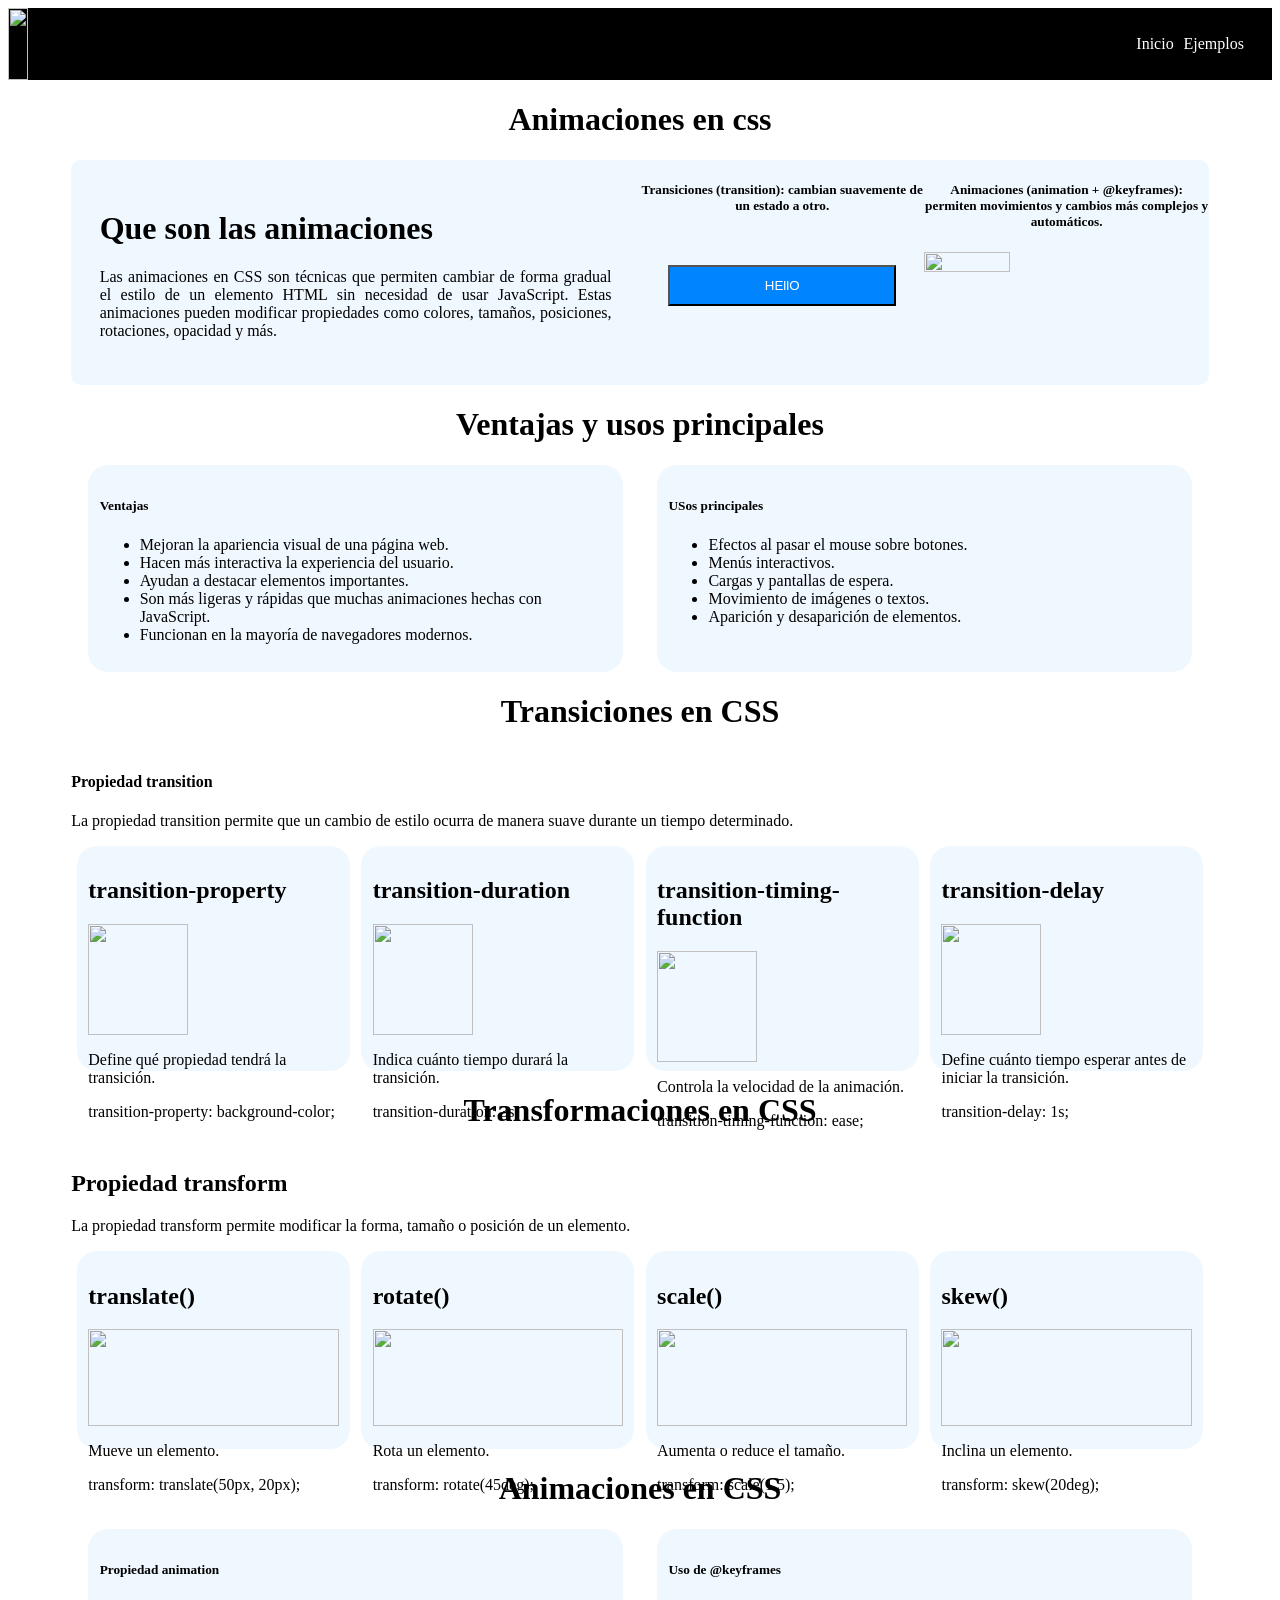
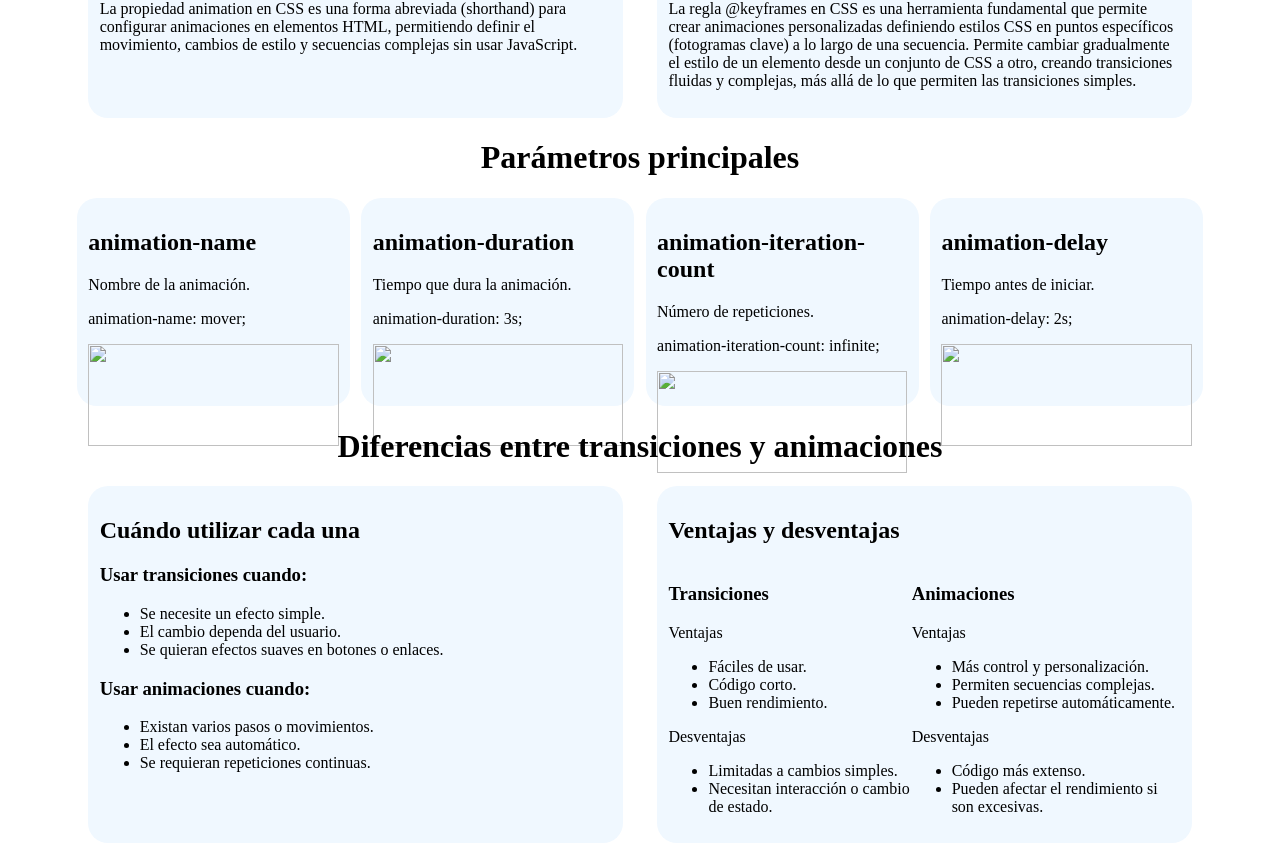
==== index.html @ 1123d7da "proyecto animaciones" ====
<!DOCTYPE html>
<html lang="en">
<head>
    <meta charset="UTF-8">
    <meta name="viewport" content="width=device-width, initial-scale=1.0">
    <title>Document</title>
    <link rel="stylesheet" href="css/index.css">
    <link rel="stylesheet" href="css/barraPie.css">
</head>
<body>
    <header>
    </header> 

    <nav>
        <div class="barra">
            <div class="img-barra">
                <img src="https://cdn.pixabay.com/photo/2017/08/05/11/16/logo-2582747_1280.png" alt="">
            </div>
            <div class="enlaces ">
                <a href="">Inicio </a>
                <a href="">Ejemplos</a>
            </div>
        </div>
    </nav>

    <main>
        <div class="cont-prin"> 
            <div>
                <h1>Animaciones en css </h1>
            </div>
            <div class="animaciones">
                <div class="ani-tex" > 
                    <h1>Que son las animaciones </h1>
                    <p>Las animaciones en CSS son técnicas que permiten cambiar de forma gradual el estilo de un elemento HTML sin necesidad de usar JavaScript. Estas animaciones pueden modificar propiedades como colores, tamaños, posiciones, rotaciones, opacidad y más.</p>
                </div>
                <div class="ani-tran">
                    <h5>Transiciones (transition): cambian suavemente de un estado a otro.</h5>
                    <div class="btn">
                        <button>
                            HEllO
                        </button>
                    </div>
                </div>
                <div class="ani-anima">
                    <h5>Animaciones (animation + @keyframes): permiten movimientos y cambios más complejos y automáticos.</h5>
                    <div class="ani-caja">
                        <img src="https://cdn.pixabay.com/photo/2017/08/05/11/16/logo-2582747_1280.png" alt="">
                   </div>
                </div>
            </div>

            <div>
                <h1>Ventajas y usos principales</h1>
            </div>

            <div class="prin-ven-u">

                <div class="ven-u">
                    <div class="ven-u-tit "> 
                        <h5>Ventajas</h5>
                    </div>
                    <div class="ven-u-con"> 
                        <ul>
                            <li>Mejoran la apariencia visual de una página web.</li>
                            <li>Hacen más interactiva la experiencia del usuario.</li>
                            <li>Ayudan a destacar elementos importantes.</li>
                            <li>Son más ligeras y rápidas que muchas animaciones hechas con JavaScript.</li>
                            <li>Funcionan en la mayoría de navegadores modernos.</li>
                        </ul>
                    </div>
                </div>
                <div class="ven-u">
                    <div class="ven-u-tit"> 
                        <h5>USos principales</h5>
                    </div>
                    <div class="ven-u-con"> 
                        <ul>
                            <li>Efectos al pasar el mouse sobre botones.</li>
                            <li>Menús interactivos.</li>
                            <li>Cargas y pantallas de espera.</li>
                            <li>Movimiento de imágenes o textos.</li>
                            <li>Aparición y desaparición de elementos.</li>
                        </ul>
                    </div>
                </div>
            </div>

            <div>
                <h1>Transiciones en CSS</h1>
            </div>
            <div style="width: 100%;">
                <div>
                    <h4>Propiedad transition</h4>
                    <p>La propiedad transition permite que un cambio de estilo ocurra de manera suave durante un tiempo determinado.</p>
                </div>
                <div class="transi">
                    
                    <div class="transi-cont">
                        <h2>transition-property</h2>
                        <div class="proferty-tran">
                            <img src="https://encrypted-tbn0.gstatic.com/images?q=tbn:ANd9GcSa1c2fd4iXdA6HWvLmZ6IfY1iq05l44k8IjQ&s" alt="">
                        </div>
                        <p>Define qué propiedad tendrá la transición.</p>
                        <p>transition-property: background-color;</p>
                    </div>
                    <div class="transi-cont">
                        <h2>transition-duration</h2>
                        <div class="du-tran">
                            <img src="https://coursework.vschool.io/content/images/size/w2000/2016/08/transition_example2.png" alt="">
                        </div>
                        <p>Indica cuánto tiempo durará la transición.</p>
                        <p>transition-duration: 3s;</p>
                    </div>
                    <div class="transi-cont">
                        <h2>transition-timing-function</h2>
                        <div class="timing-tran">
                            <img src="https://behind-the-scenes.net/wp-content/uploads/transition-timing-functions-all.jpg" alt="">
                        </div>
                        <p>Controla la velocidad de la animación.</p>
                        <p>transition-timing-function: ease;</p>
                    </div>
                    <div class="transi-cont">
                        <h2>transition-delay</h2>
                        <div class="delay-tran">
                            <img src="https://media.geeksforgeeks.org/wp-content/uploads/transition-delay2.png" alt="">
                        </div>
                        <p>Define cuánto tiempo esperar antes de iniciar la transición.</p>
                        <p>transition-delay: 1s;</p>
                    </div>
                </div>
            </div>

            <div>
                <h1>Transformaciones en CSS</h1>
            </div>
            <div style="width: 100%;">
                <div>
                    <h2>Propiedad transform</h2>
                    <p>La propiedad transform permite modificar la forma, tamaño o posición de un elemento.</p>
                </div>
                <div class="transi">
                    
                    <div class="transi-cont">
                        <h2>translate()</h2>
                        <div>
                            <img src="https://developer.mozilla.org/pt-BR/docs/Web/CSS/Reference/Values/transform-function/translate/translate.png" alt="">
                        </div>
                        <p>Mueve un elemento.</p>
                        <p>transform: translate(50px, 20px);</p>
                    </div>
                    <div class="transi-cont">
                        <h2>rotate()</h2>
                        <div>
                            <img src="https://encrypted-tbn0.gstatic.com/images?q=tbn:ANd9GcSuj7-1beZ3WI9jXUI9XyvzztbLkv0g6Fiiow&s" alt="">
                        </div>
                        <p>Rota un elemento.</p>
                        <p>transform: rotate(45deg);</p>
                    </div>
                    <div class="transi-cont">
                        <h2>scale()</h2>
                        <div>
                            <img src="https://developer.mozilla.org/pt-BR/docs/Web/CSS/Reference/Values/transform-function/scale/scale.png" alt="">
                        </div>
                        <p>Aumenta o reduce el tamaño.</p>
                        <p>transform: scale(1.5);</p>
                    </div>
                    <div class="transi-cont">
                        <h2>skew()</h2>
                        <div>
                            <img src="https://global.discourse-cdn.com/freecodecamp/original/3X/2/0/206931c1d08fc77c8a42967bc4754ca6df0565fa.png" alt="">
                        </div>
                        <p>Inclina un elemento.</p>
                        <p>transform: skew(20deg);</p>
                    </div>
                </div>
            </div>

            <div>
                <h1>Animaciones en CSS</h1>
            </div>

            <div class="prin-ven-u">

                <div class="ven-u">
                    <div class="ven-u-tit "> 
                        <h5>Propiedad animation</h5>
                    </div>
                    <div class="ven-u-con"> 
                        <p>La propiedad animation en CSS es una forma abreviada (shorthand) para configurar animaciones en elementos HTML, 
                            permitiendo definir el movimiento, cambios de estilo y secuencias complejas sin usar JavaScript.</p>
                    </div>
                </div>
                <div class="ven-u">
                    <div class="ven-u-tit"> 
                        <h5>Uso de @keyframes</h5>
                    </div>
                    <div class="ven-u-con"> 
                        <p>La regla @keyframes en CSS es una herramienta fundamental que permite crear animaciones personalizadas definiendo 
                            estilos CSS en puntos específicos (fotogramas clave) a lo largo de una secuencia. Permite cambiar gradualmente el 
                            estilo de un elemento desde un conjunto de CSS a otro, creando transiciones fluidas y complejas, más allá de lo que permiten las transiciones simples. </p>
                    </div>
                </div>
            </div>

             <div>
                <h1>Parámetros principales</h1>
            </div>
            <div style="width: 100%;">
                <div class="transi">
                    
                    <div class="transi-cont">
                        <h2>animation-name</h2>
                        <p>Nombre de la animación.</p>
                        <p>animation-name: mover;</p>
                        <div>
                            <img src="https://tillitsdone.com/css_property_cover/css-property-animation-name.png" alt="">
                        </div>
                    </div>
                    <div class="transi-cont">
                        <h2>animation-duration</h2>
                        <p>Tiempo que dura la animación.</p>
                        <p>animation-duration: 3s;</p>
                          <div>
                            <img src="https://blog.hubspot.com/hs-fs/hubfs/CSS%20animation-duration%20property%20set%20to%20three%20different%20values%20.gif?width=600&name=CSS%20animation-duration%20property%20set%20to%20three%20different%20values%20.gif" alt="">
                        </div>
                    </div>
                    <div class="transi-cont">
                        <h2>animation-iteration-count</h2>
                        <p>Número de repeticiones.</p>
                        <p>animation-iteration-count: infinite;</p>
                        <div>
                            <img src="https://raw.githubusercontent.com/Codecademy/docs/main/media/css-animation-iteration-count-fade.gif" alt="">
                        </div>
                    </div>
                    <div class="transi-cont">
                        <h2>animation-delay</h2>
                        <p>Tiempo antes de iniciar.</p>
                        <p>animation-delay: 2s;</p>
                        <div>
                            <img src="https://media2.dev.to/dynamic/image/width=800%2Cheight=%2Cfit=scale-down%2Cgravity=auto%2Cformat=auto/https%3A%2F%2Fcdn.hashnode.com%2Fres%2Fhashnode%2Fimage%2Fupload%2Fv1615725562493%2FLZQGlTAlW.gif" alt="">
                        </div>
                    </div>
                </div>
            </div>


             <div>
                <h1>Diferencias entre transiciones y animaciones</h1>
            </div>

            <div class="prin-ven-u">

                <div class="ven-u">
                    <div class="ven-u-tit "> 
                        <h2>Cuándo utilizar cada una</h2>
                    </div>
                    <div class="ven-u-con"> 
                        <h3>Usar transiciones cuando:</h3>
                        <ul>
                            <li>Se necesite un efecto simple.</li>
                            <li>El cambio dependa del usuario.</li>
                            <li>Se quieran efectos suaves en botones o enlaces.</li>
                        </ul>
                    </div>
                    <div class="ven-u-con"> 
                        <h3>Usar animaciones cuando:</h3>
                        <ul>
                            <li>Existan varios pasos o movimientos.</li>
                            <li>El efecto sea automático.</li>
                            <li>Se requieran repeticiones continuas.</li>
                        </ul>
                    </div>
                </div>

                <div class="ven-u">
                    <div class="ven-u-tit "> 
                        <h2>Ventajas y desventajas</h2>
                    </div>
                    <div class="ven-des"> 
                        <div class="ven-u-con"> 
                            <h3>Transiciones</h3>
                            <p>Ventajas</p>
                            <ul>
                                <li>Fáciles de usar.</li>
                                <li>Código corto.</li>
                                <li>Buen rendimiento.</li>
                            </ul>
                            <p>Desventajas</p>
                            <ul>
                                <li>Limitadas a cambios simples.</li>
                                <li>Necesitan interacción o cambio de estado.</li>
                            </ul>
                        </div>
                        <div class="ven-u-con"> 
                            <h3>Animaciones</h3>
                            <p>Ventajas</p>
                            <ul>
                                <li>Más control y personalización.</li>
                                <li>Permiten secuencias complejas.</li>
                                <li>Pueden repetirse automáticamente.</li>
                            </ul>
                            <p>Desventajas</p>
                            <ul>
                                <li>Código más extenso.</li>
                                <li>Pueden afectar el rendimiento si son excesivas.</li>
                            </ul>
                        </div>
                    </div>
                </div>


                
                
            </div>



        </div>
        




    </main>

    <footer>

    </footer>
</body>
</html>
---- css/index.css ----
main{
    display: flex;
    justify-content: center;
}
.cont-prin{
    width: 90%;
    display: flex;
    flex-direction: column;
    align-items: center;
}

.animaciones{
    border-radius: 10px;
    background-color: aliceblue;
    display: grid;
    grid-template-columns: 2fr 1fr 1fr ;
}
.ani-tex{
    padding: 5%;
    text-align: justify;
}
.ani-tran{
    text-align: center;
}
.btn{
    padding: 10%;
    display: flex;
    flex-direction: column;
    justify-content: center;
}
.btn button{
    background-color: rgb(0, 132, 255);
    color: white;
    padding: 5%;
}
.btn button:hover{
    background-color: brown;
}

.ani-anima{
    text-align: center;
}
.ani-caja{
    width: 30%;
    animation: mover 3s infinite;
}
@keyframes mover {
    from{
        transform: translate();
    }
    to{
        transform:translateX(235%)
    }    
}
.ani-caja img{
    width: 100%;
    height: 100%;
}

.prin-ven-u{
    width: 100%;
    display: flex;
    flex-direction: row;
    justify-content: space-around;
}

.ven-u{
    border-radius: 20px;
    width: 45%;
    background-color: aliceblue;
    padding: 1%;
}

.transi{
    display: flex;
    flex-direction: row;
    justify-content: space-around;
    width: 100%;

}
.transi-cont{
    width: 22%;
    border-radius: 20px;
    background-color: aliceblue;
    padding: 1%;
}

.transi-cont p{
    font-size: 1rem;
}
.transi-cont div{
    height: 55%;
}
.transi-cont img{
    width: 100%;
    height: 100%;
}
.ven-des{
    display: flex;
    flex-direction: row;
}

/*Animaciones */
.proferty-tran {
    width: 100px;
    transition-property: width;
    transition-duration: 1s;
}
.proferty-tran:hover {
    width: 100%;
}

.du-tran {
    width: 100px;
    transition-property: width;
    transition-duration: 3s;
}
.du-tran:hover {
    width: 100%;
}


.timing-tran {
    width: 100px;
    transition-property: width;
    transition-duration: 2s;
    transition-timing-function: ease;
}
.timing-tran:hover {
    width: 100%;
}



.delay-tran {
    width: 100px;
    transition-property: width;
    transition-duration: 1s;
    transition-delay: trasform 2s;
}
.delay-tran:hover {
    width: 100%;
}
---- css/barraPie.css ----
.barra{
    background-color: black;
    height: 8vh;
    display: flex;
    flex-direction: row;
    align-items: center;
    justify-content: space-between;
   
}
.img-barra{
    height: 100%;
}
.img-barra img{
    width: 100%;
    height: 100%
}
.enlaces {
    margin: 0 3% 0 0;
    display: flex;
    flex-direction: row;
    justify-content: space-around; 
}
.enlaces a{
    margin: 0 10% 0 0;
    color: white;
    text-decoration: none;
}
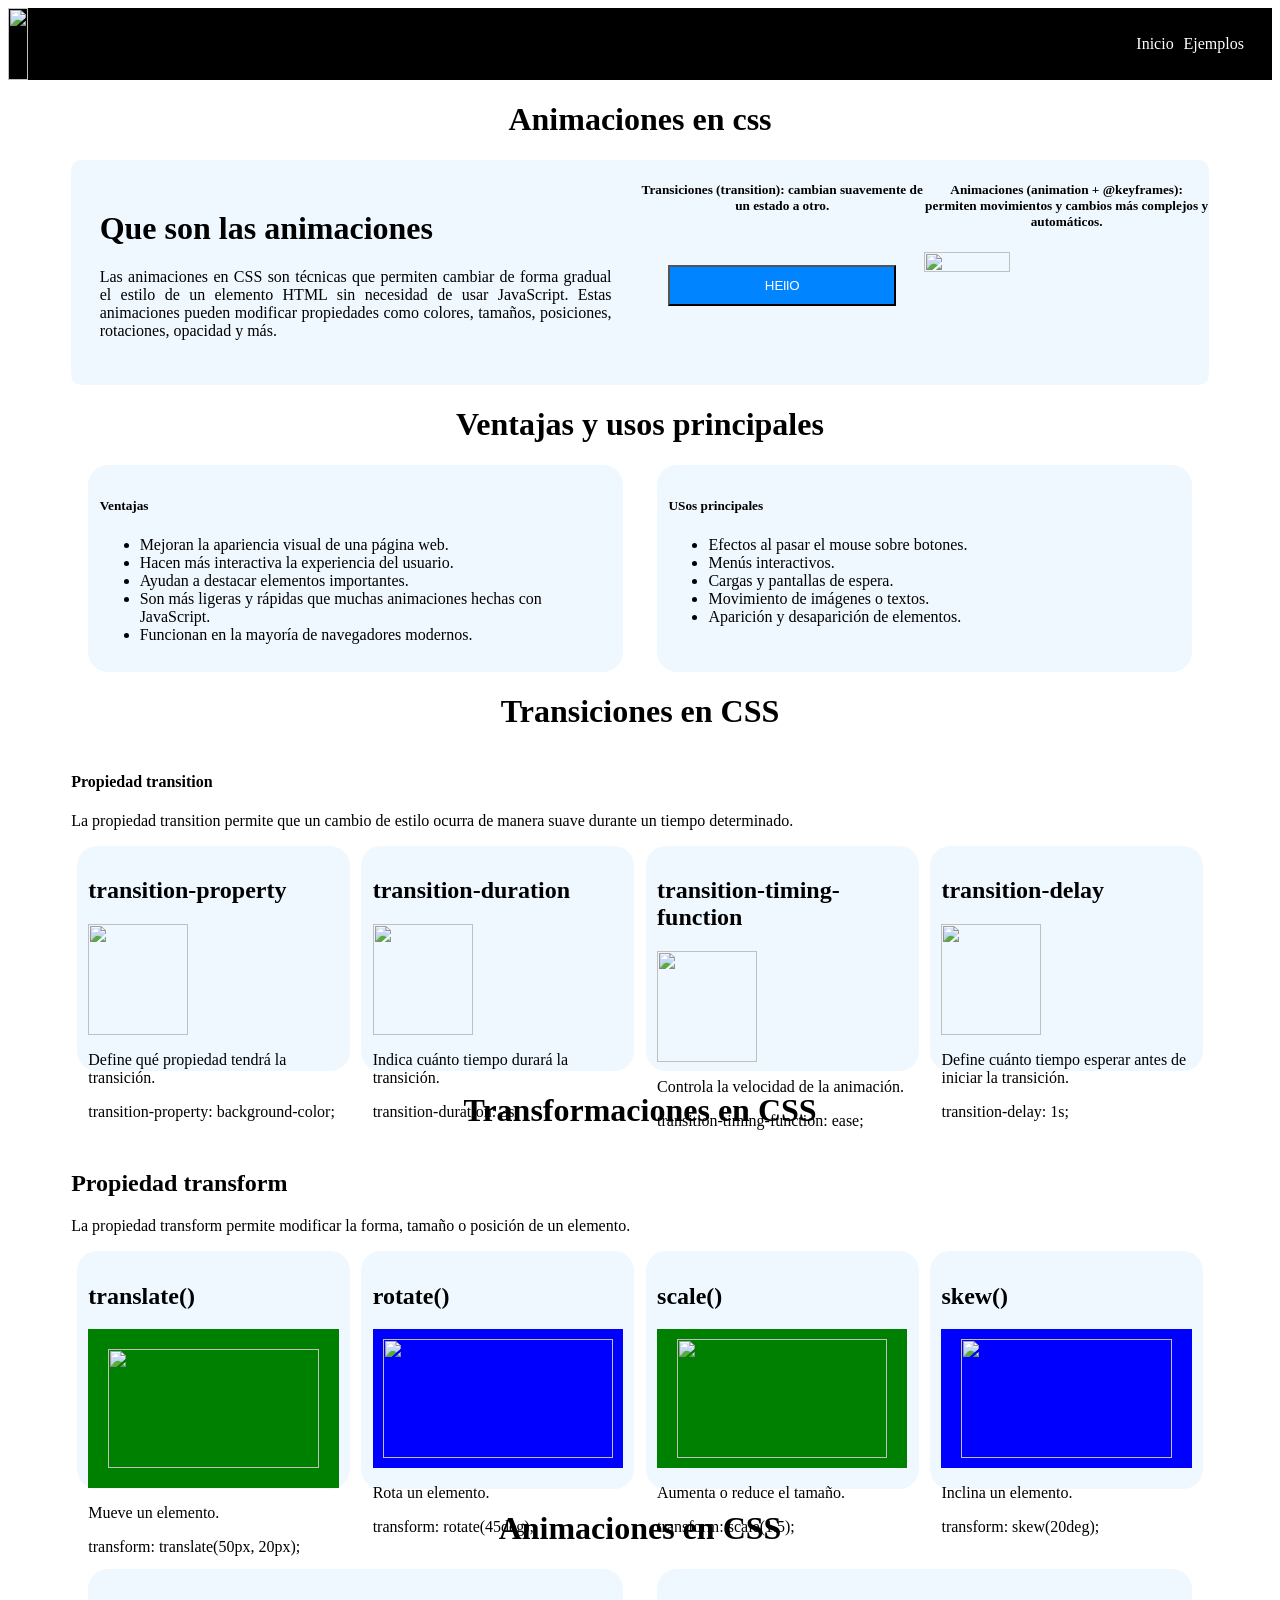
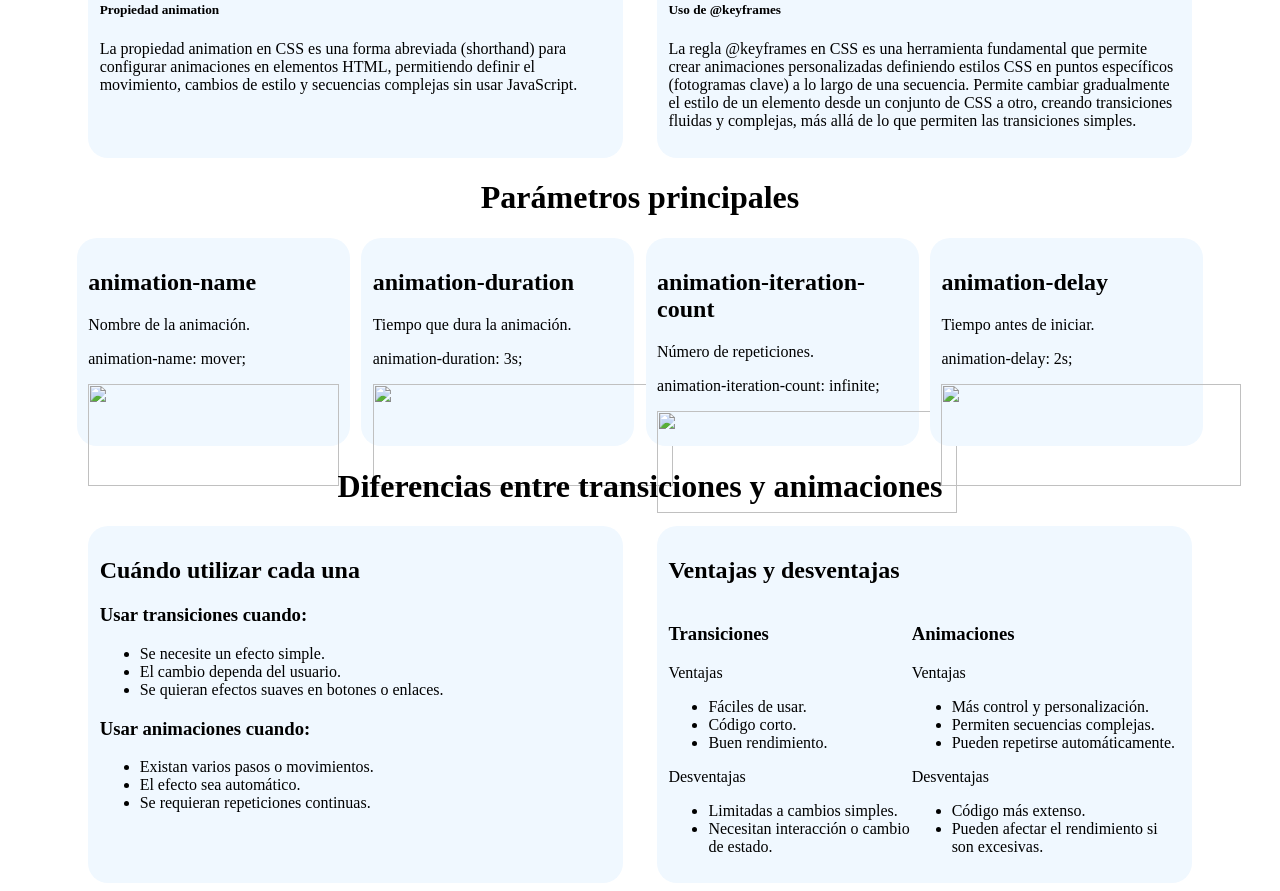
==== commit 1b1be36c: "actualizacion" ====
--- a/index.html
+++ b/index.html
@@ -17,8 +17,8 @@
                 <img src="https://cdn.pixabay.com/photo/2017/08/05/11/16/logo-2582747_1280.png" alt="">
             </div>
             <div class="enlaces ">
-                <a href="">Inicio </a>
-                <a href="">Ejemplos</a>
+                <a href="index.html">Inicio </a>
+                <a href="ejemplos.html">Ejemplos</a>
             </div>
         </div>
     </nav>
@@ -142,7 +142,7 @@
                     
                     <div class="transi-cont">
                         <h2>translate()</h2>
-                        <div>
+                        <div class="cont-translate">
                             <img src="https://developer.mozilla.org/pt-BR/docs/Web/CSS/Reference/Values/transform-function/translate/translate.png" alt="">
                         </div>
                         <p>Mueve un elemento.</p>
@@ -150,7 +150,7 @@
                     </div>
                     <div class="transi-cont">
                         <h2>rotate()</h2>
-                        <div>
+                        <div class="cont-rotate">
                             <img src="https://encrypted-tbn0.gstatic.com/images?q=tbn:ANd9GcSuj7-1beZ3WI9jXUI9XyvzztbLkv0g6Fiiow&s" alt="">
                         </div>
                         <p>Rota un elemento.</p>
@@ -158,7 +158,7 @@
                     </div>
                     <div class="transi-cont">
                         <h2>scale()</h2>
-                        <div>
+                        <div class="cont-scale">
                             <img src="https://developer.mozilla.org/pt-BR/docs/Web/CSS/Reference/Values/transform-function/scale/scale.png" alt="">
                         </div>
                         <p>Aumenta o reduce el tamaño.</p>
@@ -166,7 +166,7 @@
                     </div>
                     <div class="transi-cont">
                         <h2>skew()</h2>
-                        <div>
+                        <div class="cont-skew"> 
                             <img src="https://global.discourse-cdn.com/freecodecamp/original/3X/2/0/206931c1d08fc77c8a42967bc4754ca6df0565fa.png" alt="">
                         </div>
                         <p>Inclina un elemento.</p>
@@ -220,24 +220,24 @@
                         <h2>animation-duration</h2>
                         <p>Tiempo que dura la animación.</p>
                         <p>animation-duration: 3s;</p>
-                          <div>
-                            <img src="https://blog.hubspot.com/hs-fs/hubfs/CSS%20animation-duration%20property%20set%20to%20three%20different%20values%20.gif?width=600&name=CSS%20animation-duration%20property%20set%20to%20three%20different%20values%20.gif" alt="">
+                          <div class="ani-dura">
+                            <img src="https://cdn.creazilla.com/cliparts/1555784/red-circle-clipart-lg.png" alt="">
                         </div>
                     </div>
                     <div class="transi-cont">
                         <h2>animation-iteration-count</h2>
                         <p>Número de repeticiones.</p>
                         <p>animation-iteration-count: infinite;</p>
-                        <div>
-                            <img src="https://raw.githubusercontent.com/Codecademy/docs/main/media/css-animation-iteration-count-fade.gif" alt="">
+                        <div class="ani-iteration">
+                            <img src="https://cdn.creazilla.com/cliparts/1555784/red-circle-clipart-lg.png" alt="">
                         </div>
                     </div>
                     <div class="transi-cont">
                         <h2>animation-delay</h2>
                         <p>Tiempo antes de iniciar.</p>
                         <p>animation-delay: 2s;</p>
-                        <div>
-                            <img src="https://media2.dev.to/dynamic/image/width=800%2Cheight=%2Cfit=scale-down%2Cgravity=auto%2Cformat=auto/https%3A%2F%2Fcdn.hashnode.com%2Fres%2Fhashnode%2Fimage%2Fupload%2Fv1615725562493%2FLZQGlTAlW.gif" alt="">
+                        <div class="ani-delay">
+                            <img src="https://cdn.creazilla.com/cliparts/1555784/red-circle-clipart-lg.png" alt="">
                         </div>
                     </div>
                 </div>
--- a/css/index.css
+++ b/css/index.css
@@ -42,9 +42,9 @@
 }
 .ani-caja{
     width: 30%;
-    animation: mover 3s infinite;
-}
-@keyframes mover {
+    animation: mover0 3s infinite;
+}
+@keyframes mover0 {
     from{
         transform: translate();
     }
@@ -100,7 +100,7 @@
     flex-direction: row;
 }
 
-/*Animaciones */
+/*Efectos  */
 .proferty-tran {
     width: 100px;
     transition-property: width;
@@ -136,8 +136,108 @@
     width: 100px;
     transition-property: width;
     transition-duration: 1s;
-    transition-delay: trasform 2s;
+    transition-delay: 2s;
 }
 .delay-tran:hover {
     width: 100%;
+}
+
+.cont-translate{
+   padding: 20px 20px;
+    background: green;
+    color: white;
+    transition: transform 1s ease;
+}
+.cont-translate :hover{
+    transform: translateY(-20px);
+}
+
+.cont-rotate{
+     padding: 10px 10px;
+    background: blue;
+    color: white;
+    transition: transform 0.5s ease;
+}
+.cont-rotate:hover{
+    transform: rotate(10deg);
+}
+
+.cont-scale{
+    padding: 10px 20px;
+    background: green;
+    color: white;
+    transition: transform 0.3s ease;
+}
+.cont-scale:hover{
+    transform: scale(0.5);
+}
+
+.cont-skew{
+     padding: 10px 20px;
+    background: blue;
+    color: white;
+    transition: transform 0.3s ease;
+
+}
+.cont-skew:hover{
+    transform: skewX(15deg);
+}
+
+/*animaciones */
+
+.ani-dura {
+    width: 300px;
+    height: 100px;
+    
+
+    animation-name: mover;
+    animation-duration: 3s;
+}
+
+@keyframes mover {
+
+    from {
+        transform: translateX(0);
+    }
+
+    to {
+        transform: translateX(30%);
+    }
+}
+
+
+.ani-iteration{
+    width: 300px;
+    height: 100px;
+
+    animation-name: mover1;
+    animation-duration: 2s;
+    animation-iteration-count: infinite;
+}
+
+@keyframes mover1 {
+
+    from {
+        transform: translateX(0);
+    }
+
+    to {
+        transform: translateX(30%);
+    }
+}
+.ani-delay{ 
+    width: 300px;
+    height: 100px;
+
+    animation: mover3 2s ease;
+    animation-delay: 2s;
+}
+
+@keyframes mover3 {
+    from {
+        transform: translateX(0);
+    }
+    to {
+        transform: translateX(30%);
+    }
 }
